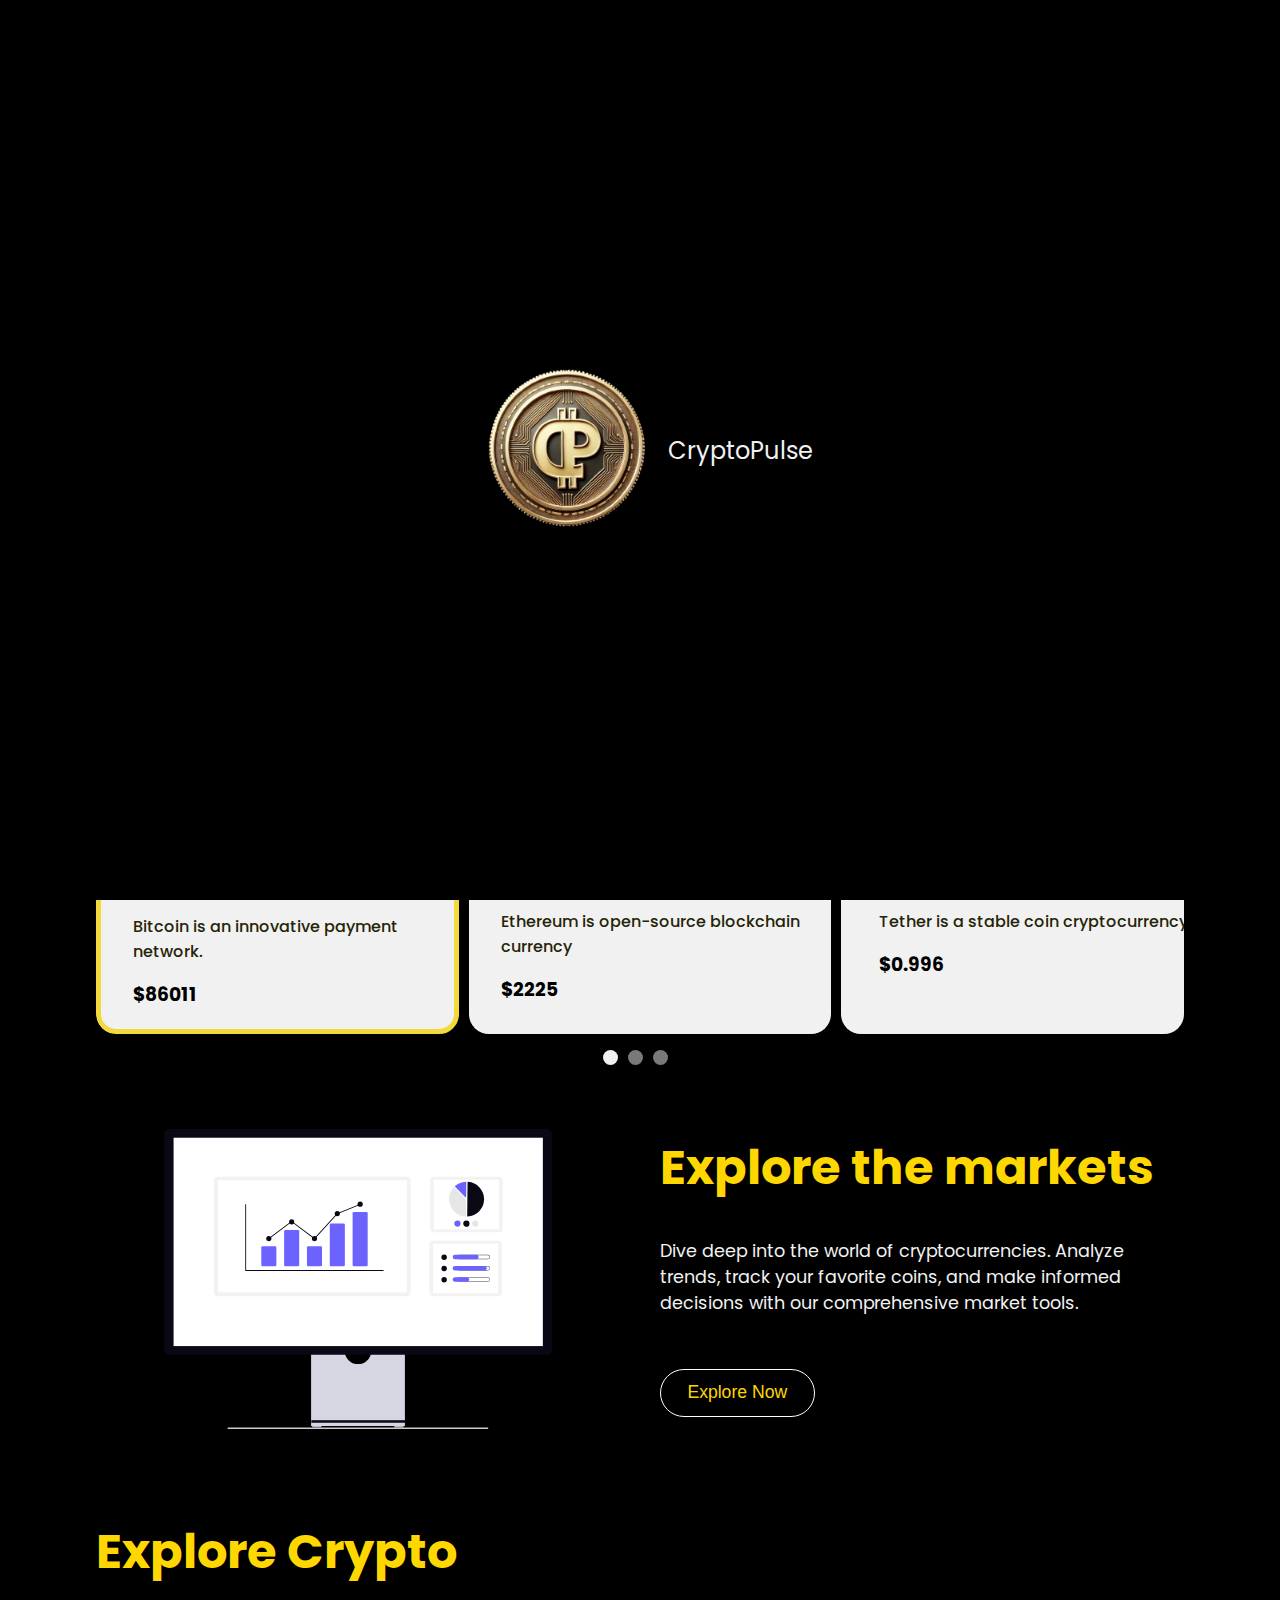
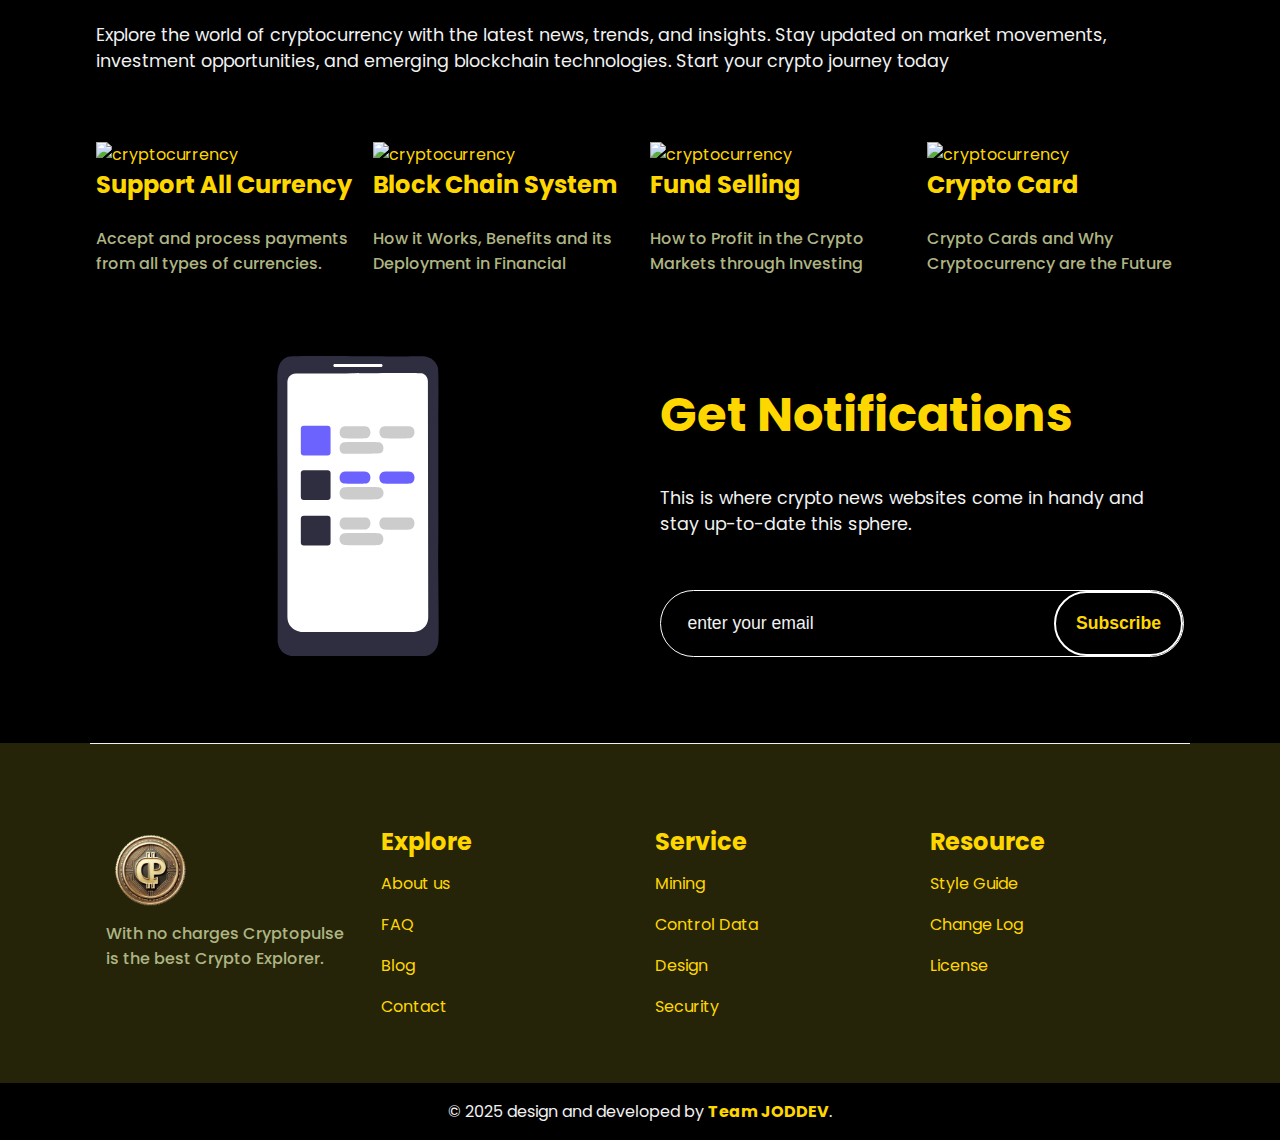
==== index.html @ 42503795 "done" ====
<!DOCTYPE html>
<html lang="en">
<head>
    <meta charset="UTF-8">
    <meta name="viewport" content="width=device-width, initial-scale=1.0">
    <title>CryptoPulse</title>
    <link rel="stylesheet" href="./commonStyle.css">
    <link rel="stylesheet" href="style.css">
    <script src="https://kit.fontawesome.com/aa7454d09f.js" crossorigin="anonymous"></script>
</head>
<body>
    <div id="flash-screen" style="text-align: center;">
        <img src="logo.jpg" alt="CryptoPulse Logo" style="margin-bottom: 10px;">
        <p style="font-size: 24px; margin-top: 0;">CryptoPulse</p>
    </div>

    <!-- Header -->
    <header>
        <div id="logo">
            <a href="./index.html">
            <img class="logo" src="logo.jpg" alt="">
            <p style="font-size: 24px; margin-top: 0;">CryptoPulse</p>

            </a>
        </div>
        <ul class="nav" id="nav">
            <ul class="navLogo">
                <a href="./index.html">
                     <img src="./img/NOBG.png" alt="">
               </a>
            </ul>

            <li class="nav-link"><a href="./index.html">Home</a></li>
            <li class="nav-link"><a href="./contact.html">Contact</a></li>
            <li class="nav-link"><a href="./quiz.html">Quiz</a></li>
            <li class="nav-link"><a href="./explore.html">Explore Markets</a></li>

            <li class="nav-link"><a href="./ai.html">Ask JOD</a></li>
            <li class="sociallinkContainer">
                <img class="sociallink" src="./img/fabook-icon-white.svg" alt="">
                <img class="sociallink" src="./img/twitter-icon-white.svg" alt="">
                <img class="sociallink" src="./img/inkedin-icon-white.svg" alt="">
                <img class="sociallink" src="./img/whatsapp-icon-white.svg" alt="">
            </li>
        </ul>
        <div id="barContainer">
            <i id="bar" class="fa-solid fa-bars"></i>
        </div>
    </header>

    <!-- Hero page -->
    <section class="hero gridSection">
        <div class="sectionDesc">
            <h1 class="headline">
                The only right way to explore <span class="cryptoText">CRYPTO</span>
            </h1>
            <p class="sub-headline">
                <ul>
                <li>Live Graphs: See real-time crypto price updates with cool animated charts.</li>
                <li>Compare Coins: Easily compare different cryptocurrencies side by side.</li>
                <li>Fun Quiz: Test your knowledge of crypto trends and earn rewards.</li>
                <li>Price Alerts: Get notified when a coin hits your chosen price target.</li>
                <li>All-in-One Dashboard: Access everything in one simple and organized place.</li>
</ul>
            </p>
        </div>
        <div class="sectionPic bouncepic" id="sectionPic">
            <img src="./img/undraw_bitcoin-p2-p_pykv.svg" alt="">
        </div>
    </section>

    <!-- Carousel -->
    <section>
        <div class="carouselContainer">
            <div class="eachCarousel eachCarouselBorder">
                <img src="./img/bitcoin-icon.png" alt="">
                <article class="carouselDesc">
                    <h1 class="carouselTitle">Bitcoin</h1>
                    <p class="carouselPara">Bitcoin is an innovative payment network.</p>
                    <div class="carouselPrice">
                        <h3>$86011</h3>
                    </div>
                </article>
            </div>
    
            <div class="eachCarousel">
                <img src="./img/ethereum-icon.png" alt="">
                <article class="carouselDesc">
                    <h1 class="carouselTitle">Ethereum</h1>
                    <p class="carouselPara">Ethereum is open-source blockchain currency</p>
                    <div class="carouselPrice">
                        <h3>$2225</h3>
                    </div>
                </article>
            </div>
    
            <div class="eachCarousel">
                <img src="./img/tether-icon.png" alt="">
                <article class="carouselDesc">
                    <h1 class="carouselTitle">Tether</h1>
                    <p class="carouselPara">Tether is a stable coin cryptocurrency</p>
                    <div class="carouselPrice">
                        <h3>$0.996</h3>
                    </div>
                </article>
            </div>
        </div>
        <div class="carouselIndicator">
            <div class="indicator activeIndicator" onclick="slideCarousel(0)"></div>
            <div class="indicator" onclick="slideCarousel(1)"></div>
            <div class="indicator" onclick="slideCarousel(2)"></div>
          
        </div>
    </section>




    <section class="gridSection">
        <div class="sectionDesc dashboardDesc">
            <h1 class="sectionHeader">Explore the markets</h1>
            <p class="sectionPara">
                Dive deep into the world of cryptocurrencies. Analyze trends, track your favorite coins, and make informed decisions with our comprehensive market tools.
            </p>
            <button class="btn" onclick="window.location.href='explore.html'">Explore Now</button>
        </div>

        <div class="sectionPic dashboardPic" >
            <img src="./img/data.svg" alt="" style="height: 300px;" >
        </div>

    </section>

    <div class="fundSection">
        <div class="sectionDesc">
            <h1 class="sectionHeader">Explore Crypto</h1>
            <p class="sectionPara">
                Explore the world of cryptocurrency with the latest news, trends, and insights. Stay updated on market movements, investment opportunities, and emerging blockchain technologies. Start your crypto journey today
            </p>
            <div class="fundsContainer">
                <div class="fund">
                    <img src="./img/cryptocurrency-white-icon.svg" alt="cryptocurrency">
                    <h1 class="fundType">Support All Currency</h1>
                    <p class="darkPara">
                        Accept and process payments from all types of currencies.
                    </p>
                </div>

                <div class="fund">
                    <img src="./img/blockchain-white-icon.svg" alt="cryptocurrency">
                    <h1 class="fundType">Block Chain System</h1>
                    <p class="darkPara">
                        How it Works, Benefits and its Deployment in Financial
                    </p>
                </div>

                <div class="fund">
                    <img src="./img/cryptocurrency-sell-white-icon.svg" alt="cryptocurrency">
                    <h1 class="fundType">Fund Selling</h1>
                    <p class="darkPara">
                        How to Profit in the Crypto Markets through Investing
                    </p>
                </div>

                <div class="fund">
                    <img src="./img/cryptocurrency-card-white-icon.svg" alt="cryptocurrency">
                    <h1 class="fundType">Crypto Card</h1>
                    <p class="darkPara">
                        Crypto Cards and Why Cryptocurrency are the Future
                    </p>
                </div>
            </div>
        </div>
    </div>

    <section class="gridSection">
        <div class="sectionDesc newsletterDesc">
            <h1 class="sectionHeader">Get Notifications</h1>
            <p class="sectionPara">
                This is where crypto news websites come in handy and stay up-to-date this sphere.
            </p>
            <form action="#" class="newsletter">
                <input style="color: white;" type="email" name="" id="newsletter" placeholder="enter your email">
                <button type="submit" class="Subscribe">Subscribe</button>
            </form>
        </div>
        <div class="sectionPic bouncepic newsletterPic">
            <img src="./img/undraw_notifications_uvwd (1).svg" alt="" style="height: 300px;">
        </div>
    </section>

    <footer>
        <div class="footerlinksContainer">
            <div class="footerAboutus">
                <img class="logo" src="./logo.jpg" alt="" >
                <p class="darkPara">With no charges Cryptopulse is the best Crypto Explorer.
                </p>
                <div class="footersociallinkContainer">
                    <img class="sociallink" src="./img/fabook-icon-white.svg" alt="">
                    <img class="sociallink" src="./img/twitter-icon-white.svg" alt="">
                    <img class="sociallink" src="./img/inkedin-icon-white.svg" alt="">
                    <img class="sociallink" src="./img/whatsapp-icon-white.svg" alt="">
                </div>
            </div>

            <div class="footerlink">
                <h1 class="linkTitle">Explore</h1>
                <a href="#" class="eachLink">About us</a>
                <a href="#" class="eachLink">FAQ</a>
                <a href="#" class="eachLink">Blog</a>
                <a href="#" class="eachLink">Contact</a>
            </div>

            <div class="footerlink">
                <h1 class="linkTitle">Service</h1>
                <a href="#" class="eachLink">Mining</a>
                <a href="#" class="eachLink">Control Data</a>
                <a href="#" class="eachLink">Design</a>
                <a href="#" class="eachLink">Security</a>
            </div>

            <div class="footerlink">
                <h1 class="linkTitle">Resource</h1>
                <a href="#" class="eachLink">Style Guide</a>
                <a href="#" class="eachLink">Change Log</a>
                <a href="#" class="eachLink">License</a>
            </div>
        </div>

        <div class="footerCopyright">
             <p>&copy; 2025 design and developed by <a href="#" class="developedBy">Team JODDEV</a>.</p>
        </div>
    </footer>
    

    <script src="./script.js"></script>
</body>
</html>
---- commonStyle.css ----
@import url('https://fonts.googleapis.com/css2?family=Poppins:wght@400;500;600;700&display=swap');
:root{
    --black:#000;
    --white:#ffffff;
    --lightgrey:#f1f1f1;
    --darkblue:#0d102c;
    --primarycolor:#3d51f2;
    --secondarycolor:#5670ef;
    --lightDark:#080A25;
    --darkText:#8388B4;
 }
 
/* common styles */
section{
    width: 95%;
    max-width: 1200px;
    margin: auto;
    margin-top: 2em;
}

.gridSection{
    display: grid;
    align-items: center;
    gap: 40px;
    margin-bottom: 5em;
}

#sectionPic{
    width: 100%;
    max-width: 550px;
    margin: auto;
}

.sectionPic img{
    width: 100%;
}

p{
    color: var(--lightgrey);
}

.darkPara{
    color: var(--darkText);
    font-weight: 500;
}

.btn {
    border: 1px solid #fff;
    border-radius: 50px;
    background-color: var(--black);
    color: var(--white);
    font-size: 1.1rem;
    padding: .7em 1.5em;
    cursor: pointer;
}

.btn1{
    margin-right: 1em;
}

.btn2{
    border: none;
}

.primaryBtn{
    background-color: var(--primarycolor);
}

@keyframes bounce {
    0% {transform:translateY(-30px);}
    50% {transform:translateY(30px);}
    100% { transform:translateY(-30px)}
  }

.bouncepic img{
   animation: bounce 15s infinite;    
}

.sectionHeader{
    color: var(--white);
    font-size: 2rem;
    margin-bottom: .7em;
}

.sectionPara{
    font-size: 1.1rem;
    margin-bottom: 3em;
}

@media screen and (min-width:800px) {
    section{
        width: 85%;
    }   
    
    .gridSection{
        grid-template-columns: 1fr 1fr;
    }
}

@media screen and (min-width:1000px){
    .sectionHeader{
        font-size: 3em;
    }
}
---- style.css ----
@import url('https://fonts.googleapis.com/css2?family=Poppins:wght@400;500;600;700&display=swap');
*{
    margin: 0;
    padding: 0;
    box-sizing: border-box;
    text-decoration: none;
}

#flash-screen {
    position: fixed;
    top: 0;
    left: 0;
    width: 100%;
    height: 100%;
    background-color: #000;
    display: flex;
    justify-content: center;
    align-items: center;
    z-index: 9999;
    transition: opacity 1s ease-out;
}

#flash-screen img {
    width: 200px; /* Adjust size as needed */
    height: auto;
}
.logo{
    height: 10vh;
}
.sub-headline{
    font-size: 32px;
}
:root{
   --black:#000;
   --white: #FFD700;
   --lightgrey:#f1f1f1;
   --darkblue:#000000;
   --primarycolor:#f2da3d;
   --secondarycolor:#f5ef56;
   --lightDark:#252408;
   --darkText:#aeb483;
}

body{
    font-family: 'Poppins', sans-serif;
    background-color: var(--darkblue);
    color: var(--white);
}

/* Header */
header{
    width: 90%;
    max-width: 1200px;
    margin: auto;
    display: flex;
    justify-content: space-between;
    align-items: center;
    padding: 2em 1em;
}

#barContainer{
    color: var(--white);
    font-size: 1.5rem;
    cursor: pointer;
}

.nav{
    list-style-type: none;
    color: var(--white);
    position: fixed;
    top: 0;
    left: 0;
    bottom: 0;
    background-color: var(--lightDark);
    display: flex;
    flex-direction: column;
    align-items: center;
    width: 0;
    overflow: hidden;
    transition: all .3s ease-in-out;
    z-index: 2;
}

.showNav{
    padding: 1em;
    padding-top: 5em;
    width: 70%;
    max-width: 300px;

}

.navLogo{
   margin-bottom: 3rem;
}

.nav-link{
    font-size: 1rem;
    width: 100%;
    font-weight: 500;
    margin-bottom: 1.5rem;
    text-transform: uppercase;
    cursor: pointer;
    white-space: nowrap;
}

.nav-link a{
    color: var(--white);
}

.sociallinkContainer{
    display: flex;
    justify-content: center;
    align-items: center;
    margin-top: 2em;
}

.sociallink{
    margin-right: 1em;
    cursor: pointer;
}

@media screen and (min-width:800px) {
    .nav{
        position: relative;
        width: auto;
        background-color: transparent;
        flex-direction: row;
        justify-content: center;
        align-items: center;
        margin-right: 5%;
    }
    .nav-link{
          margin-right: 2em;
    }
    .navLogo,#barContainer,.sociallinkContainer{
        display: none;
    }
}

/* Hero page */
.headline{
    color: var(--white);
    font-size: 3rem;
    width: 100%;
}

.cryptoText{
    -webkit-text-fill-color: transparent;
    -webkit-text-stroke: 1px #fff;
}

.btnContainer{
    margin-top: 2em;
}

.fa-play{
    margin-left: .5em;
}

.sectionPic{
    order: 0;
}

.sectionDesc{
    order: 1;
    margin-top: 1em;
}

@media screen and (min-width:800px) {
    .sectionPic{
        order: 1;
    }
    
    .sectionDesc{
        order: 0;
    }  
}
@media screen and (min-width:1000px){
    .headline{
        font-size: 4em;
    }
}

/* carousel */
.carouselContainer{
    display: grid;
    gap: 10px;
    grid-auto-flow: column;
    grid-auto-columns: 100%;
    overflow: hidden;
    border-radius: 20px;
    scroll-behavior: smooth;
}

/* test
*/
.eachCarousel{
    background-color: var(--lightgrey);
    display: flex;
    align-items: flex-start;
    justify-content: space-between;
    padding: 1em;
    border-radius: 20px;
    margin: auto;
    width: 100%;
    height: 200px;
}
.carouselDesc{
    margin-left: 1em;
}

.carouselTitle{
    color: var(--darkblue);
    font-size: 1.5rem;
    margin-bottom: 1em;
}

.carouselPara{
    color: var(--lightDark);
    font-weight: 500;
    margin-bottom: 1em;
}

.carouselPrice{
    color: var(--darkblue);
    display: flex;
    justify-content: space-between;
    align-items: center;
    width: 70%;
    margin-bottom: 1em;
}

.carouselDiscount{
    color: var(--primarycolor);
}

.rect{
    width: 10px;
    height: 10px;
    background-color: var(--lightDark);
}

.carouselBtn{
    background-color: var(--secondarycolor);
    margin-top: 20px;
    text-transform: uppercase;
}

.carouselIndicator{
  height: 15px;
  display: flex;
  justify-content: center;
  align-items: center;
  margin-top: 1em;
}

.indicator{
    width: 15px;
    height: 15px;
    border-radius: 50%;
    background-color: var(--lightgrey);
    cursor: pointer;
    margin-right: 10px;
    opacity: .5;
}

.activeIndicator{
   opacity: 1;
}

@media screen and (min-width:700px) {
    .carouselContainer{
        grid-auto-columns: calc(100%/2);
    }

    .eachCarouselBorder{
        border: 5px solid var(--primarycolor);
    }
    
}

@media screen and (min-width:1100px) {
    .carouselContainer{
        grid-auto-columns: calc(100%/3);
    }

}

/* Processes */
.processessDesc{
    order: 0;
}

.processesPic{
  order: 1;
}

.eachProcesses{
    display: flex;
    margin-bottom: 2em;
}

.eachProcesses img{
    margin-right: 2em;
}

.processTitle{
    color: var(--white);
    margin-bottom: 1em;
}

/* Markets */

.marketDesc{
    order: 0;
}

.eachMarket{
    display: flex;
    margin-bottom: 2em;
}

.eachMarket img{
    margin-right: 2em;
}

.marketTitle{
    color: var(--white);
    margin-bottom: 1em;
}

.marketspicSection{
    background-color: var(--lightgrey);
    border-radius: 20px;
    padding: 1em;
}

.marketspicHeader{
    color: var(--darkblue);
    text-align: center;
    padding: 1em;
    text-transform: uppercase;
}

.marketsPicContainer{
    width: 100%;
    max-width: 400px;
    display: grid;
    grid-template-columns: 1fr 1fr;
    gap: 10px;
    padding: 1em;
    margin: auto;
}

.marketPic{
    display: flex;
    flex-direction: column;
    justify-content: center;
    align-items: center;
    height: 150px;
    border-radius: 20px;
}

.marketPic1{
    background-color: #FC9531;
}

.marketPic2{
  background-color: #4990FF;
}

.marketPic3{
  background-color: #3EC2F1;
}

.marketPic4{
   background-color: #50D79F;
}

.marketPic img{
    width: 50px;
}

.marketTitle{
  color: var(--white);
  font-weight: bold;
  margin-top: .5em;
  text-transform: uppercase;
}

/* Dashboard */
.dashboardDesc{
    order: 0;
}

.dashboardPic{
    order: 1;
    margin-top: 2em;
}

@media screen and (min-width:800px) {
    .dashboardDesc{
        order: 1;
    }
    
    .dashboardPic{
        order: 0;
    }
}


/* Funds */
.fundSection{
    width: 90%;
    max-width: 1100px;
    margin: auto;
    margin-top: 5em;
    margin-bottom: 5em;


}
.fundsContainer{
    display: grid;
    grid-template-columns: 1fr 1fr;
    gap: 20px;
}
.fund{
    margin-top: 3em;
}

.fundType{
    color: var(--white);
    margin-bottom: 1em;
    font-size: 1.5rem;
}

@media screen and (min-width:800px) {
    .fundSection{
        width: 85%;
    }    
}

@media screen and (min-width:1000px) {
    .fundsContainer{
        grid-template-columns: 1fr 1fr 1fr 1fr;
    }

    .fund{
        margin-top: 1em;
    }
}

/* Newsletter */

.newsletter{
    border: 1px solid #fff;
    border-radius: 50px;
    display: flex;
    justify-content: space-between;
    padding: 0;
    overflow: hidden;
}

.newsletter input{
    font-size: 1.1rem;
    padding: .7em 1.5em;
    width: 100%;
    border: none;
    outline: none;
    background-color: transparent;
}

.newsletter input::placeholder{
    color: var(--lightgrey);
}

.newsletter button{
    background-color: var(--primarycolor);
    font-weight: 700;
}

.newsletterDesc{
    order: 0;
}

.newsletterPic{
    order: 1;
}

@media screen and (min-width:800px) {
    .newsletterDesc{
        order: 1;
    }
    
    .newsletterPic{
        order: 0;
    }
}

/* Join Now */
footer{
    background-color: var(--lightDark);
    margin-top: 5em;
}

.joinSection,.footerlinksContainer{
    width: 90%;
    max-width: 1100px;
    margin: auto;
    padding: 1em;
}

.joinSection{
    display: flex;
    align-items: center;
    padding: 3em 0em;
}

.joinSection .joinDesc{
    width: 80%;
}

.joinSection button{
    height: auto;
}



.footerlinksContainer{
    width: 90%;
    max-width: 1100px;
    margin: auto;
    padding: 1em;
    display: grid;
    grid-template-columns: 1fr 1fr;
    gap: 30px;
    justify-content: space-between;
    padding-top: 5em;
    border-top: 1px solid var(--lightgrey);
}

.footersociallinkContainer{
    margin-top: 1em;
}

.footerAboutus .sociallinkContainer{
    justify-content: flex-start;
}

.footerlink{
    display: flex;
    flex-direction: column;
    color: var(--white);
}

.linkTitle{
    font-size: 1.5rem;
    margin-bottom: .5em;
}

.footerlink a{
    color: var(--white);
    margin-bottom: 1em;
    transition: all .5s ease-in-out;
}

.footerlink a:hover{
    transform: translateX(10px);
}

.footerCopyright{
    background-color: var(--darkblue);
    padding: 1em;
    display: flex;
    justify-content: center;
    align-items: center;
    margin-top: 2em;
}

.footerCopyright p{
    text-align: center;
}

.developedBy{
    font-weight: bold;
    color: var(--white);
}

@media screen and (min-width:700px) {
    .footerlinksContainer{
        grid-template-columns: 1fr 1fr 1fr 1fr;
    }
}


/* Contact page */
.contactSection{
    margin-top: 2em;
}
.contactformContainer{
    display: flex;
    flex-direction: column;
    order: 1;
}

.contactPic{
    order: 0;
    width: 150px;
    background-color: rgba(241, 241, 241,.05);
    border-top-left-radius: 20%;
    
}

.contactPic img{
    width: 100%;
}

.contactForm div{
    display: grid;
    grid-template-columns: 1fr 1fr;
    gap: 20px;
}

.contactInput{
    width: 100%;
    font-size: 1.1rem;
    padding: 1em;
    margin-bottom: 1em;
    border-radius: 20px;
    border: none;
    outline: none;
    border: 2px solid var(--white);
    background-color: transparent;
    resize: none;
    color: var(--white);
}

.contactInput::placeholder{
    color: var(--lightgrey);
    text-transform: capitalize;
}

.contactBtn{
    width: 200px;
}

.addressHeader{
    text-align: center;
    color: var(--white);
    margin-bottom: 2em;
}

.address{
  display: grid;
  grid-template-columns: 1fr 1fr;
  gap: 20px;
  justify-content: space-between;
  width: 90%;
  max-width: 1100px;
  margin: auto;
}

.eachAddress h1{
    color: var(--white);
    margin-bottom: .5em;
    font-size: 1.5rem;
}

.eachAddress p{
    margin-bottom: 1em;
}

@media screen and (min-width:800px) {
    .contactformContainer{
        order: 0;
    }
    
    .contactPic{
        order: 1;
    }

    .address{
        grid-template-columns: 1fr 1fr 1fr;
    }
}

/* About Us */
.aboutusDesc{
    order: 0;
}

.statusContainer{
    display: grid;
    grid-template-columns: 1fr 1fr;
    gap: 30px;
    width: 90%;
    max-width: 1100px;
    margin: auto;
}

.status h1{
    color: var(--white);
    font-size: 1.5rem;
    font-weight: lighter;
}

.status h1 b{
    font-weight: bold;
    font-size: 2rem;
}

/* offer */
.services{
    width: 90%;
    max-width: 1100px;
    margin: auto;
    margin-top: 4em;
}

.aboutusimgContainer{
    display: grid;
    grid-template-columns: 1fr 1fr;
    gap: 20px;
}

.aboutusimgContainer img{
    width: 100%;
    border-radius: 10px;
}


.offers{
    margin-top: 5em;
    display: grid;
    gap: 50px;
}

.eachOffer{
   display: flex;
   align-items: flex-start;
}

.eachOffer img{
    margin-right: 1em;
}

.offerDesc h1{
    margin-bottom: .5em;
    font-size: 1.5rem;
}

/* video */

.videoSection{
  display: grid;
}

.videoSectionHeader{
    font-size: 2.5rem;
    text-align: center;
    margin-bottom: .5em;
    font-weight: bold;
}

.video{
    position: relative;
    margin-bottom: 1em;
    border-radius: 20px;
    overflow: hidden;
}

.thumbnail{
    width: 100%;
}

.playIcon{
    position: absolute;
    top: 50%;
    left: 50%;
    transform: translate(-50%,-50%);
    cursor: pointer;
}

/* Team */

.teamSection{
    margin-top: 5em;
}

.eachTeam{
    background-color: transparent;
    padding: 0;
    display: flex;
    gap: 10px;
    justify-content: space-between;
    align-items: center;
    cursor: pointer;
}

.teamPic{
    position: relative;
    width: 80%;
    margin: auto;
}

.eachTeam img{
    width: 100%;
    height: 100%;
    border-radius: 20px;
}

.teamSocialLink{
    position: absolute;
    left: 50%;
    bottom: -25%;
    transform: translate(-50%);
    width: 60%;
    display: flex;
    justify-content: center;
    align-items: center;
    transition: all .5s ease-in-out;
}

.teamSocialLink img{
    width: 20px;
    margin-left: 1em;
}

.teamName{
    white-space: collapse;
}

.eachTeam:hover .teamSocialLink{
    bottom: 10%;
}


@media screen and (min-width:800px) {
    .aboutusDesc{
        order: 1;
    }   

    .statusContainer{
        gap: 50px;
        grid-template-columns: 1fr 1fr 1fr;
    }

    .offers{
        grid-template-columns: 1fr 1fr;
       gap: 20px;
    }

    .videoSection{
        grid-template-columns: 1fr 3fr;
      }

    .videoSectionHeader{
        z-index: 1;
        transform: translateX(50%);
    }
      
}

@media screen and (min-width:1000px) {
    .offers{
        grid-template-columns: 1fr 1fr 1fr;
    }

    .videoSectionHeader{
        font-size: 3.5rem;
    }
}
.btn {
    background-color: transparent;
    color: var(--white);
    font-size: 1.1rem;
    cursor: pointer;
    border-width: 1px;
    border-style: solid;
    border-color: rgb(255, 255, 255);
    border-image: initial;
    border-radius: 50px;
    padding: 0.7em 1.5em;
    background-color: #000;
}
.Subscribe{
    background-color: var(--black) !important;

    padding: 20px;
    border: 2px solid white !important;
    color: var(--white) !important;
    border-radius: 33px;
    font-size: 1.1em;
}
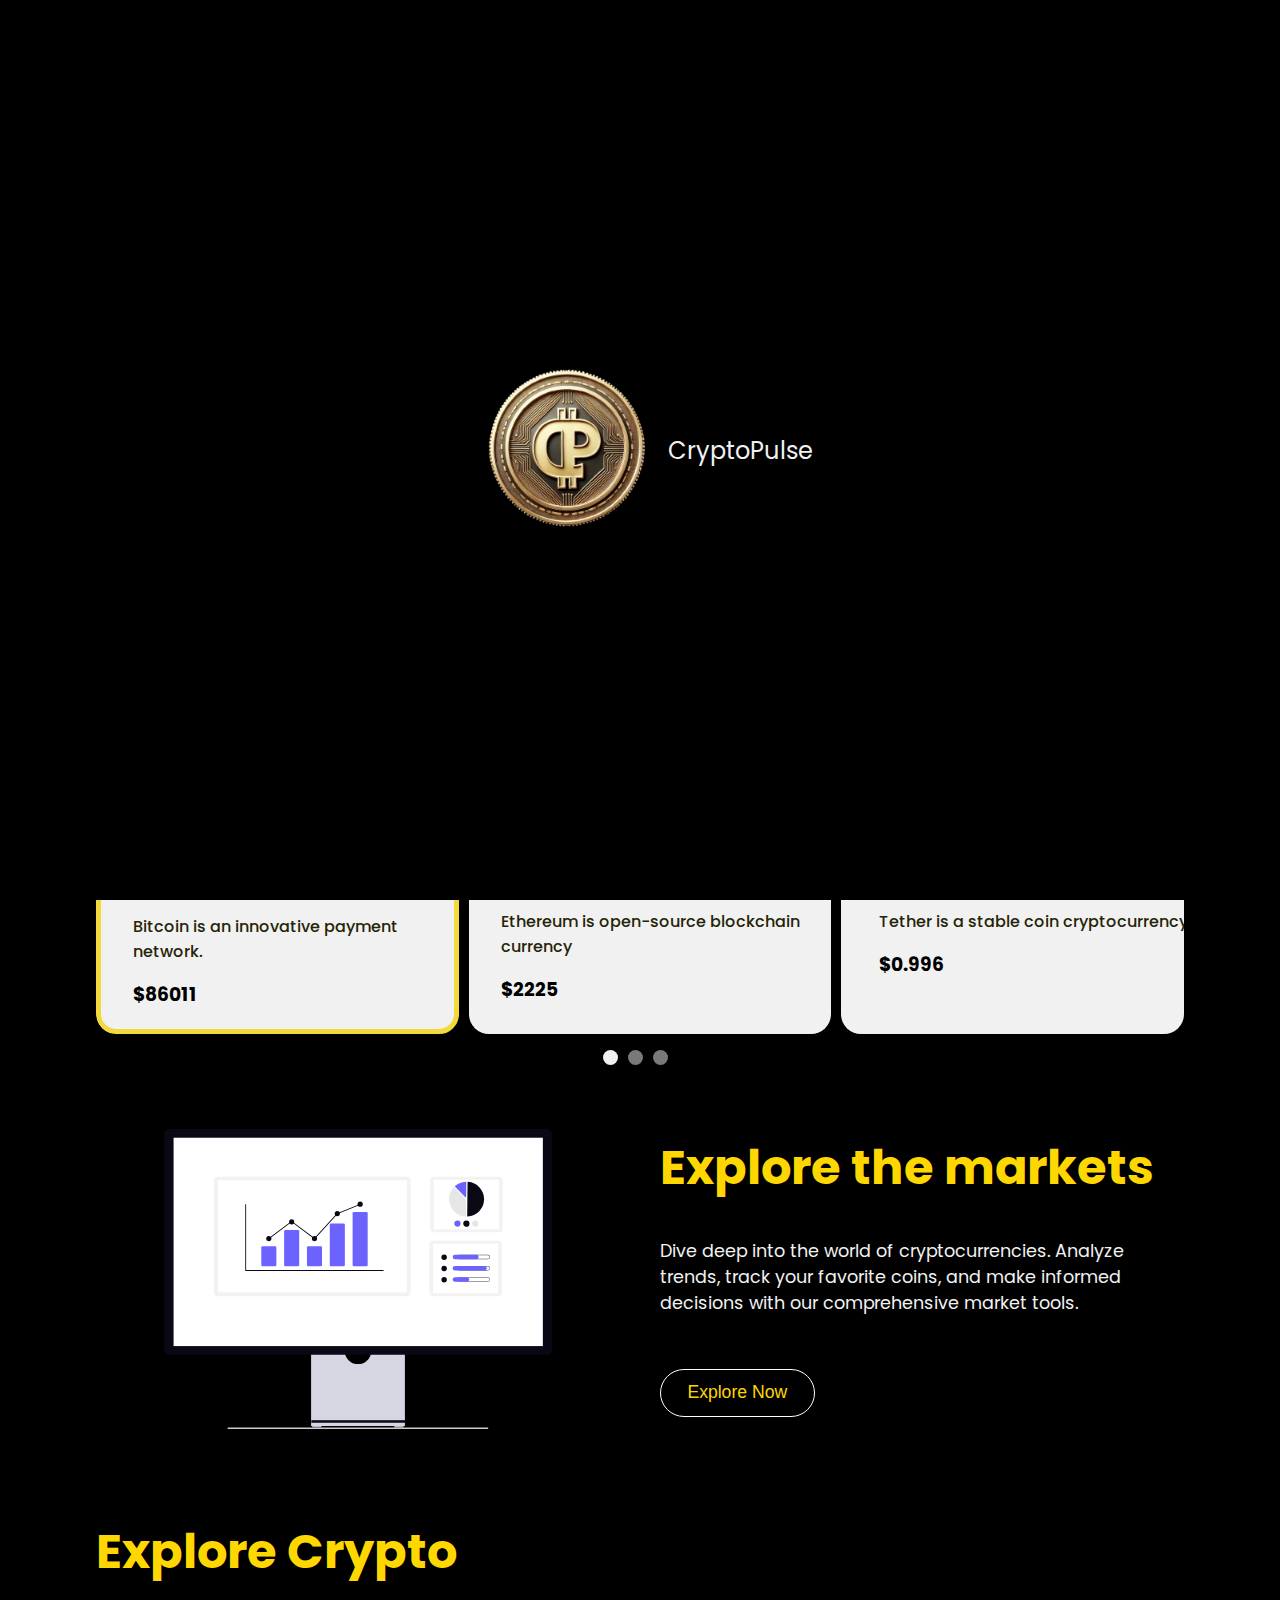
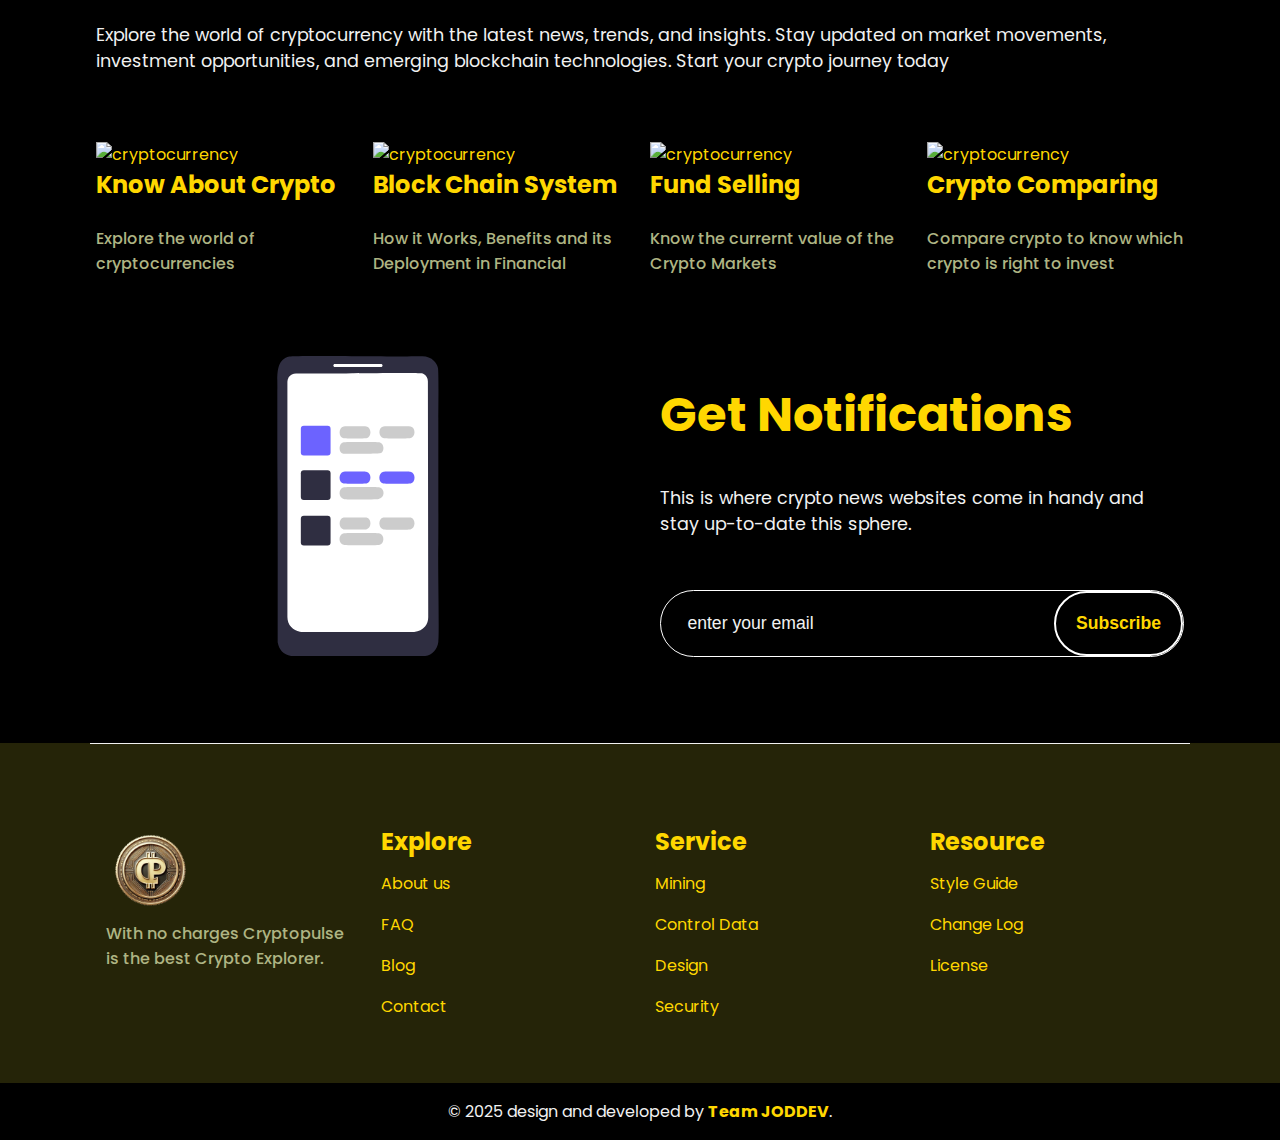
==== commit 608b9b4f: "final" ====
--- a/index.html
+++ b/index.html
@@ -35,7 +35,7 @@
             <li class="nav-link"><a href="./quiz.html">Quiz</a></li>
             <li class="nav-link"><a href="./explore.html">Explore Markets</a></li>
 
-            <li class="nav-link"><a href="./ai.html">Ask JOD</a></li>
+            <li class="nav-link"><a href="https://chatgpt.com/">Ask AI</a></li>
             <li class="sociallinkContainer">
                 <img class="sociallink" src="./img/fabook-icon-white.svg" alt="">
                 <img class="sociallink" src="./img/twitter-icon-white.svg" alt="">
@@ -140,9 +140,9 @@
             <div class="fundsContainer">
                 <div class="fund">
                     <img src="./img/cryptocurrency-white-icon.svg" alt="cryptocurrency">
-                    <h1 class="fundType">Support All Currency</h1>
-                    <p class="darkPara">
-                        Accept and process payments from all types of currencies.
+                    <h1 class="fundType">Know About Crypto</h1>
+                    <p class="darkPara">
+                       Explore the world of cryptocurrencies
                     </p>
                 </div>
 
@@ -158,15 +158,15 @@
                     <img src="./img/cryptocurrency-sell-white-icon.svg" alt="cryptocurrency">
                     <h1 class="fundType">Fund Selling</h1>
                     <p class="darkPara">
-                        How to Profit in the Crypto Markets through Investing
+                        Know the currernt value of the Crypto Markets 
                     </p>
                 </div>
 
                 <div class="fund">
                     <img src="./img/cryptocurrency-card-white-icon.svg" alt="cryptocurrency">
-                    <h1 class="fundType">Crypto Card</h1>
-                    <p class="darkPara">
-                        Crypto Cards and Why Cryptocurrency are the Future
+                    <h1 class="fundType">Crypto Comparing</h1>
+                    <p class="darkPara">
+                        Compare crypto to know which crypto is right to invest
                     </p>
                 </div>
             </div>
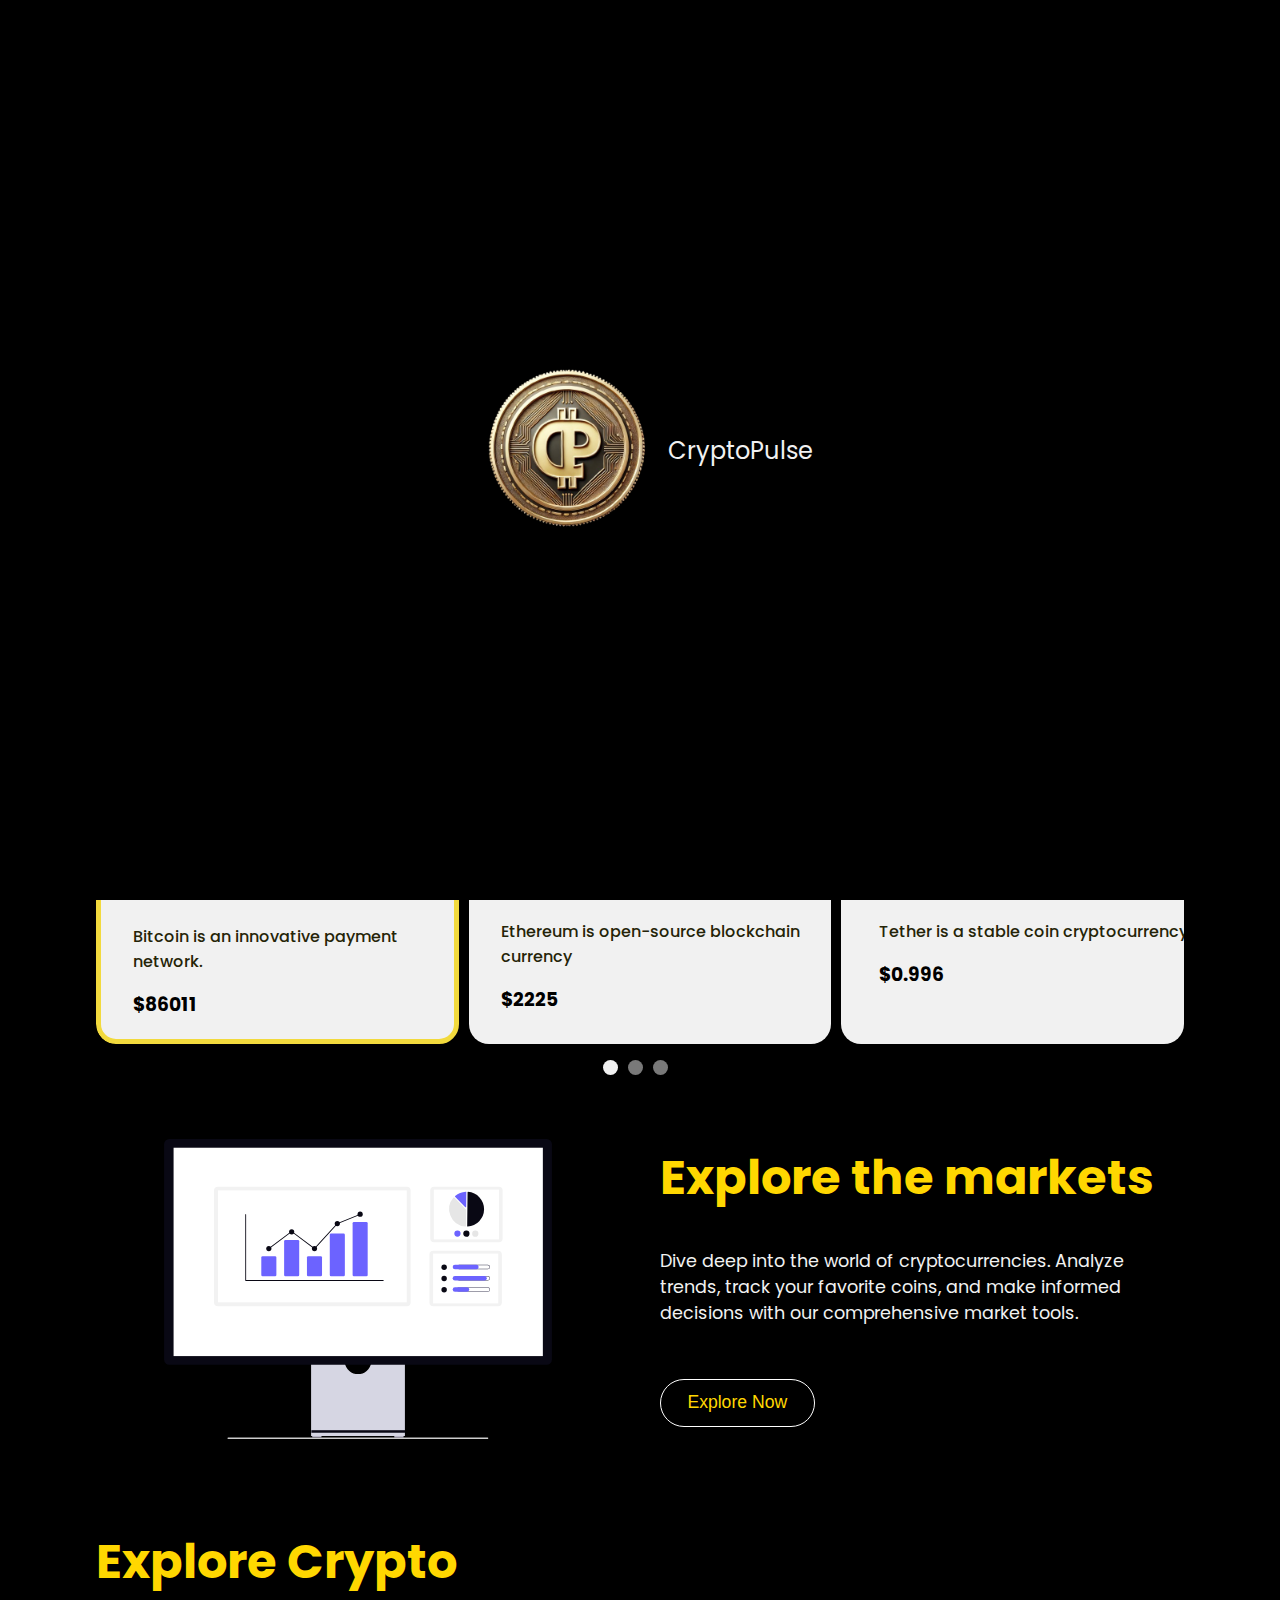
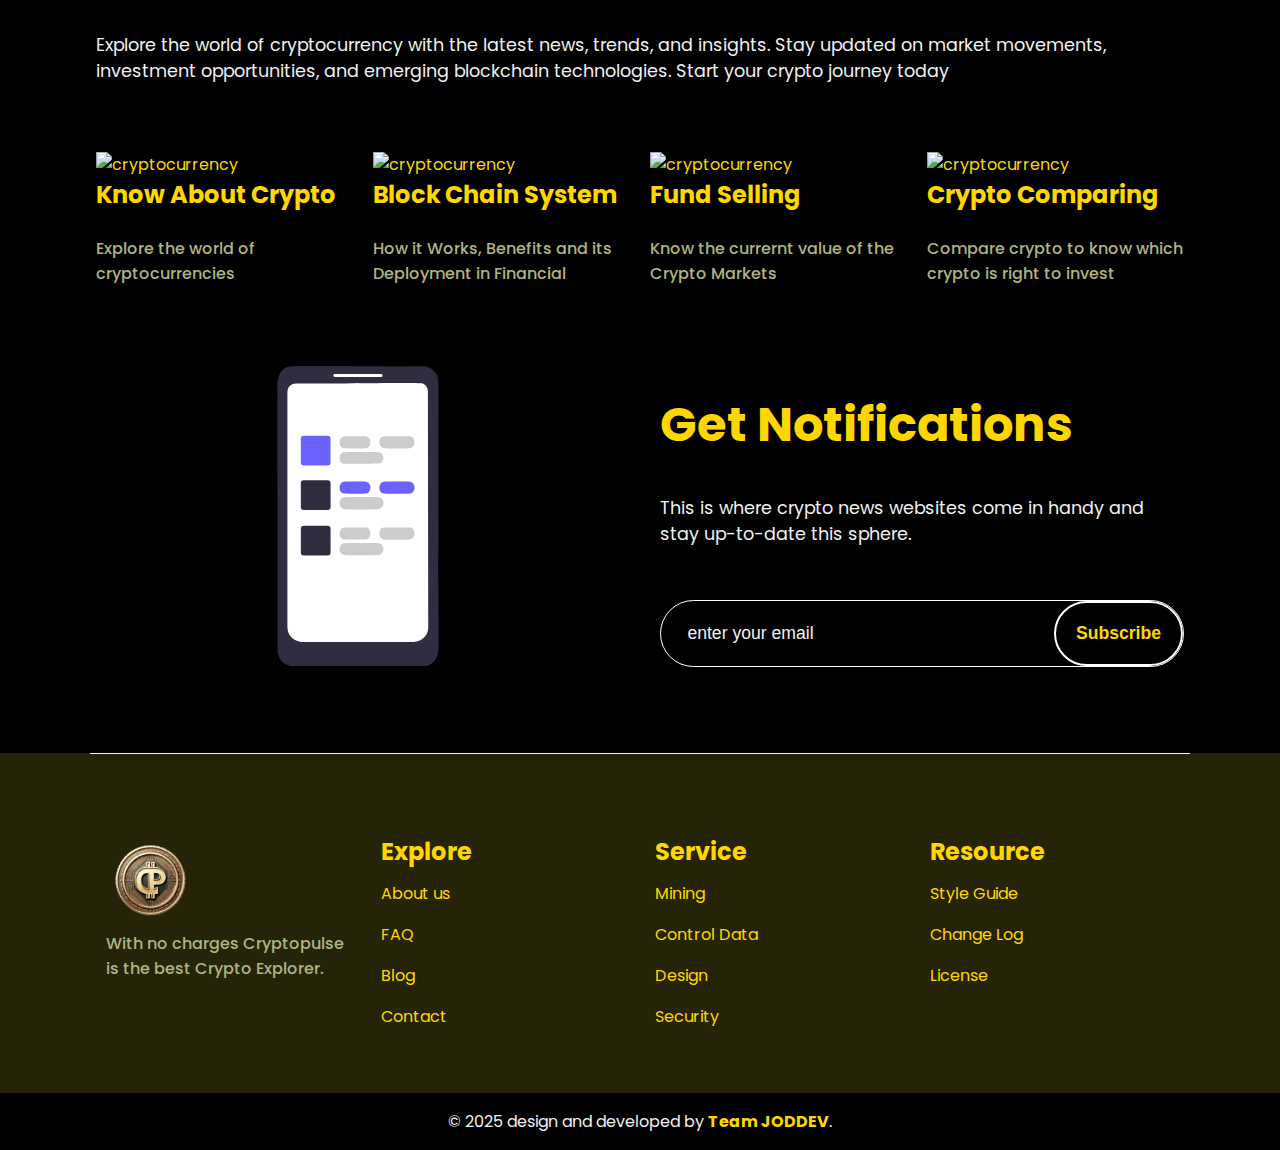
==== commit 1d2b5f8d: "FINAL" ====
--- a/index.html
+++ b/index.html
@@ -18,7 +18,7 @@
     <header>
         <div id="logo">
             <a href="./index.html">
-            <img class="logo" src="logo.jpg" alt="">
+            <img class="logo" style="height: 100px; width: 100px;" src="logo.jpg" alt="">
             <p style="font-size: 24px; margin-top: 0;">CryptoPulse</p>
 
             </a>
@@ -26,15 +26,14 @@
         <ul class="nav" id="nav">
             <ul class="navLogo">
                 <a href="./index.html">
-                     <img src="./img/NOBG.png" alt="">
+                     <img src="./logo.jpg" alt="">
                </a>
             </ul>
 
             <li class="nav-link"><a href="./index.html">Home</a></li>
-            <li class="nav-link"><a href="./contact.html">Contact</a></li>
             <li class="nav-link"><a href="./quiz.html">Quiz</a></li>
             <li class="nav-link"><a href="./explore.html">Explore Markets</a></li>
-
+            <li class="nav-link"><a href="./contact.html">Contact</a></li>
             <li class="nav-link"><a href="https://chatgpt.com/">Ask AI</a></li>
             <li class="sociallinkContainer">
                 <img class="sociallink" src="./img/fabook-icon-white.svg" alt="">
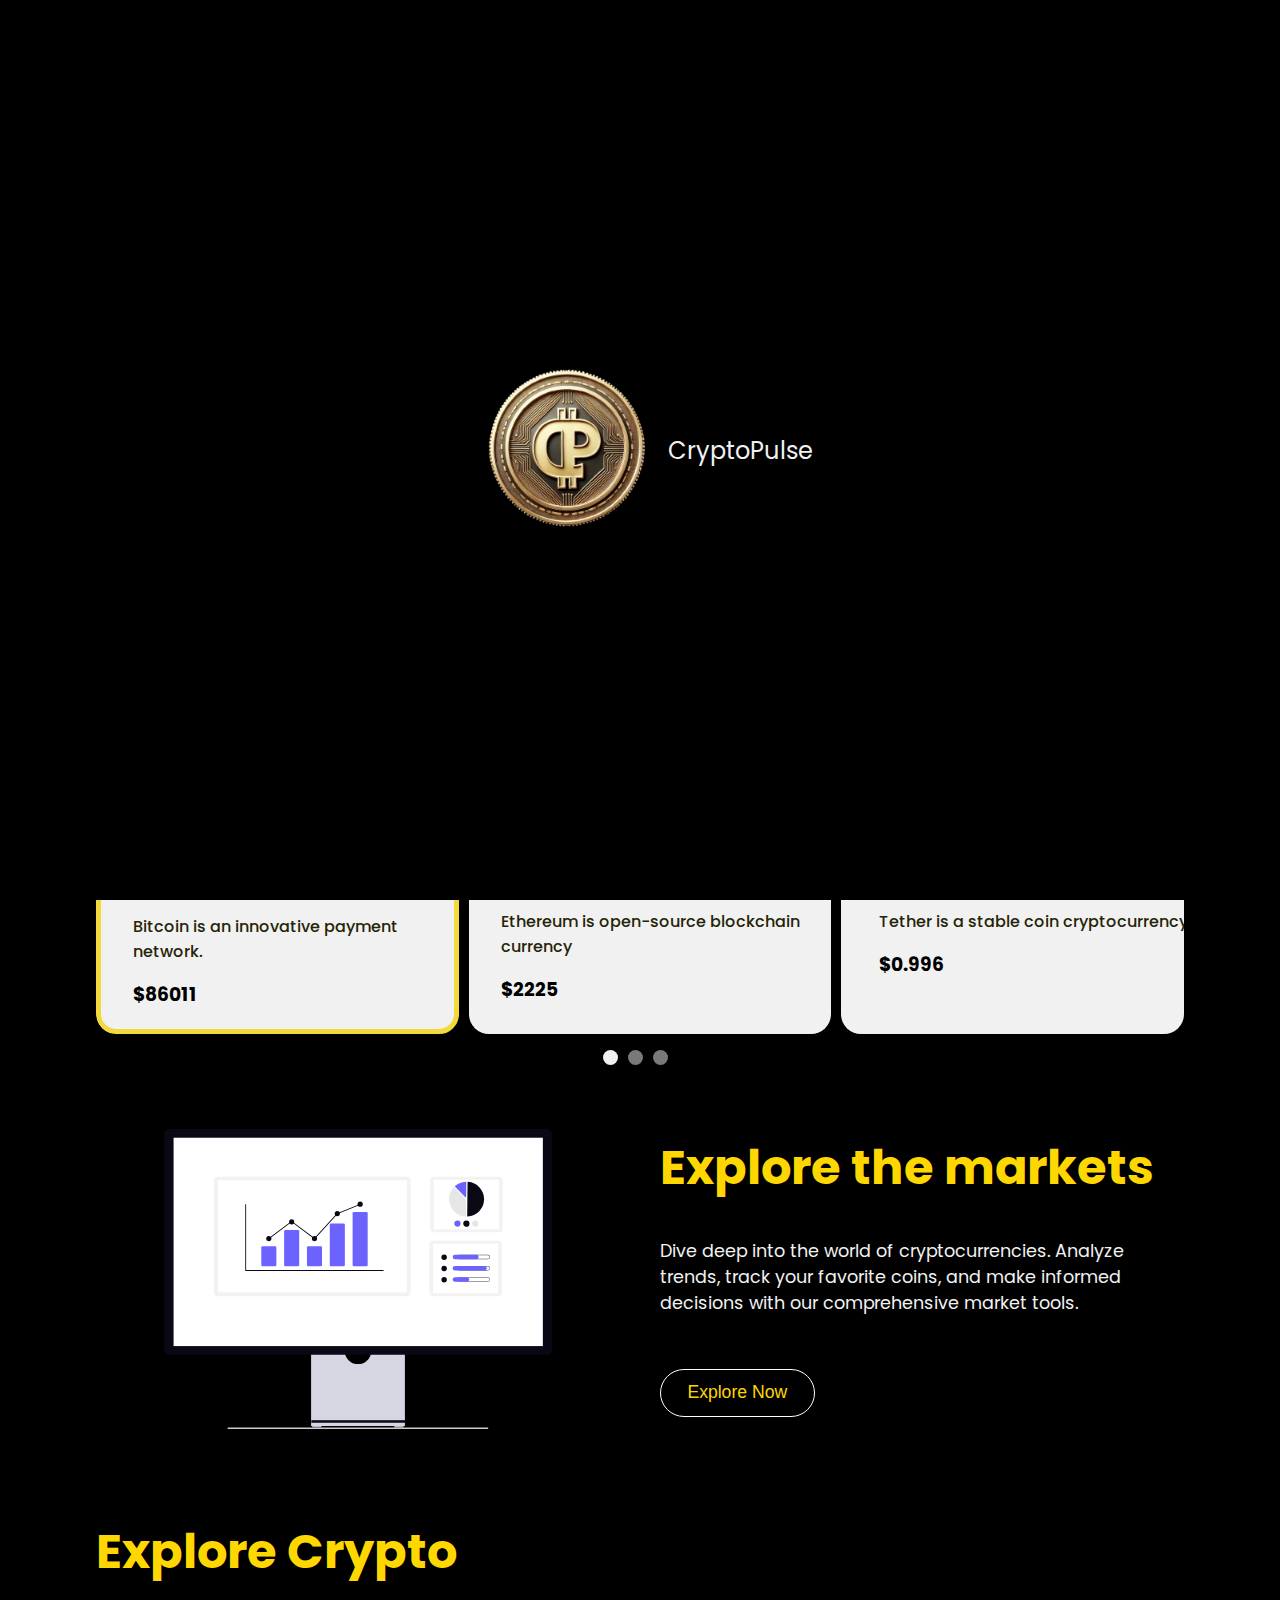
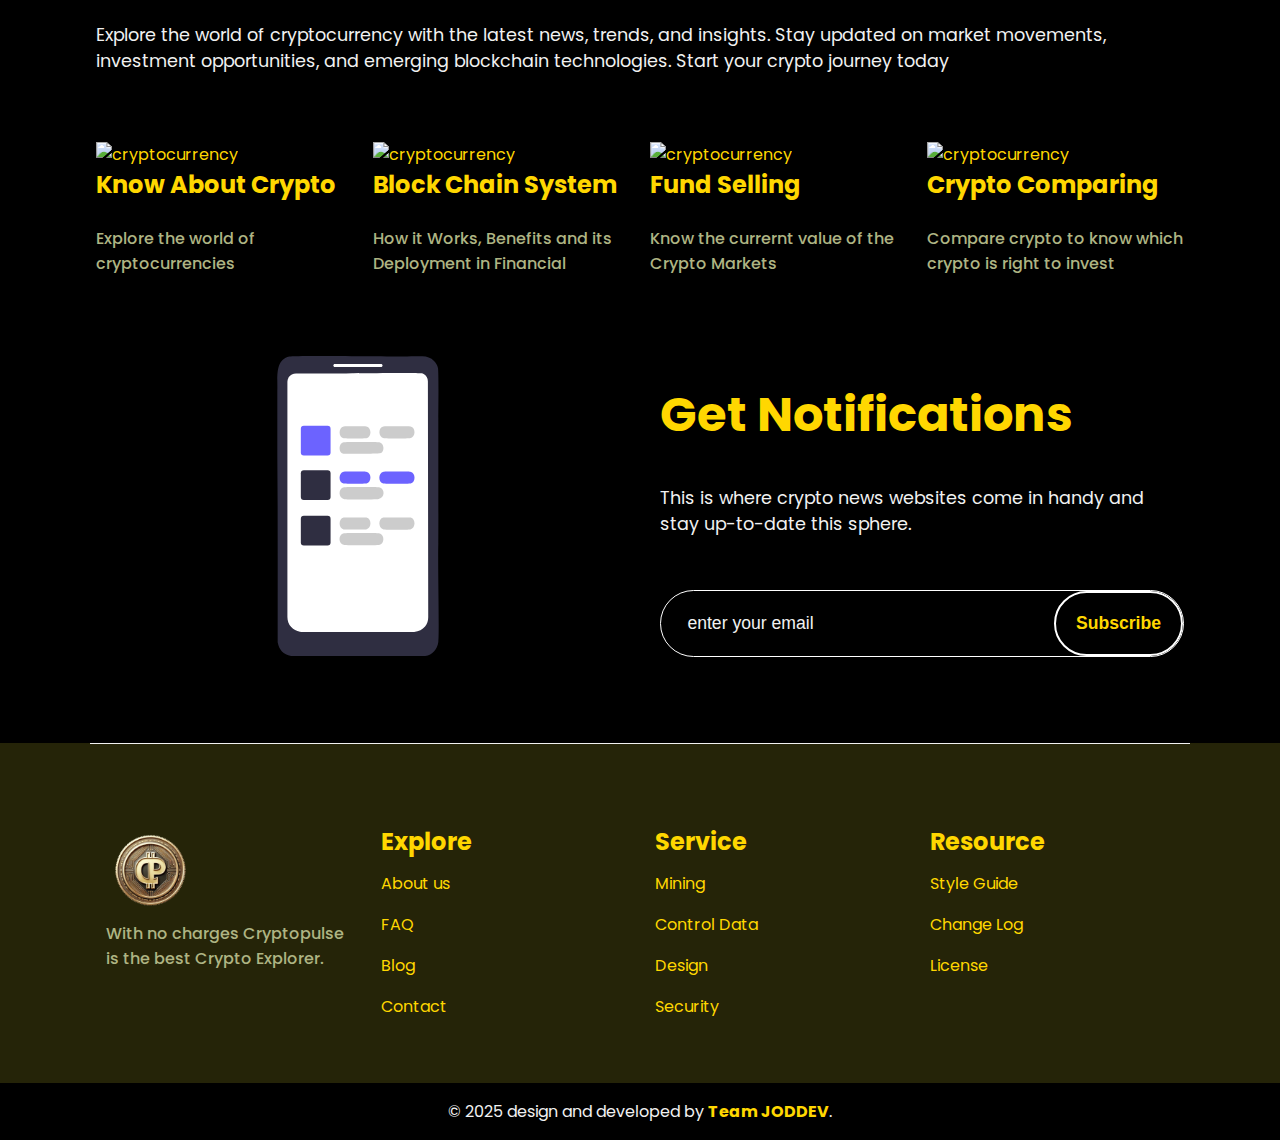
==== commit 1d7a8be9: "FINAL" ====
--- a/index.html
+++ b/index.html
@@ -19,14 +19,14 @@
         <div id="logo">
             <a href="./index.html">
             <img class="logo" style="height: 100px; width: 100px;" src="logo.jpg" alt="">
-            <p style="font-size: 24px; margin-top: 0;">CryptoPulse</p>
+            <p>CryptoPulse</p>
 
             </a>
         </div>
         <ul class="nav" id="nav">
             <ul class="navLogo">
                 <a href="./index.html">
-                     <img src="./logo.jpg" alt="">
+                     <img style="height: 100px; width: 100px;" src="./logo.jpg" alt="">
                </a>
             </ul>
 
